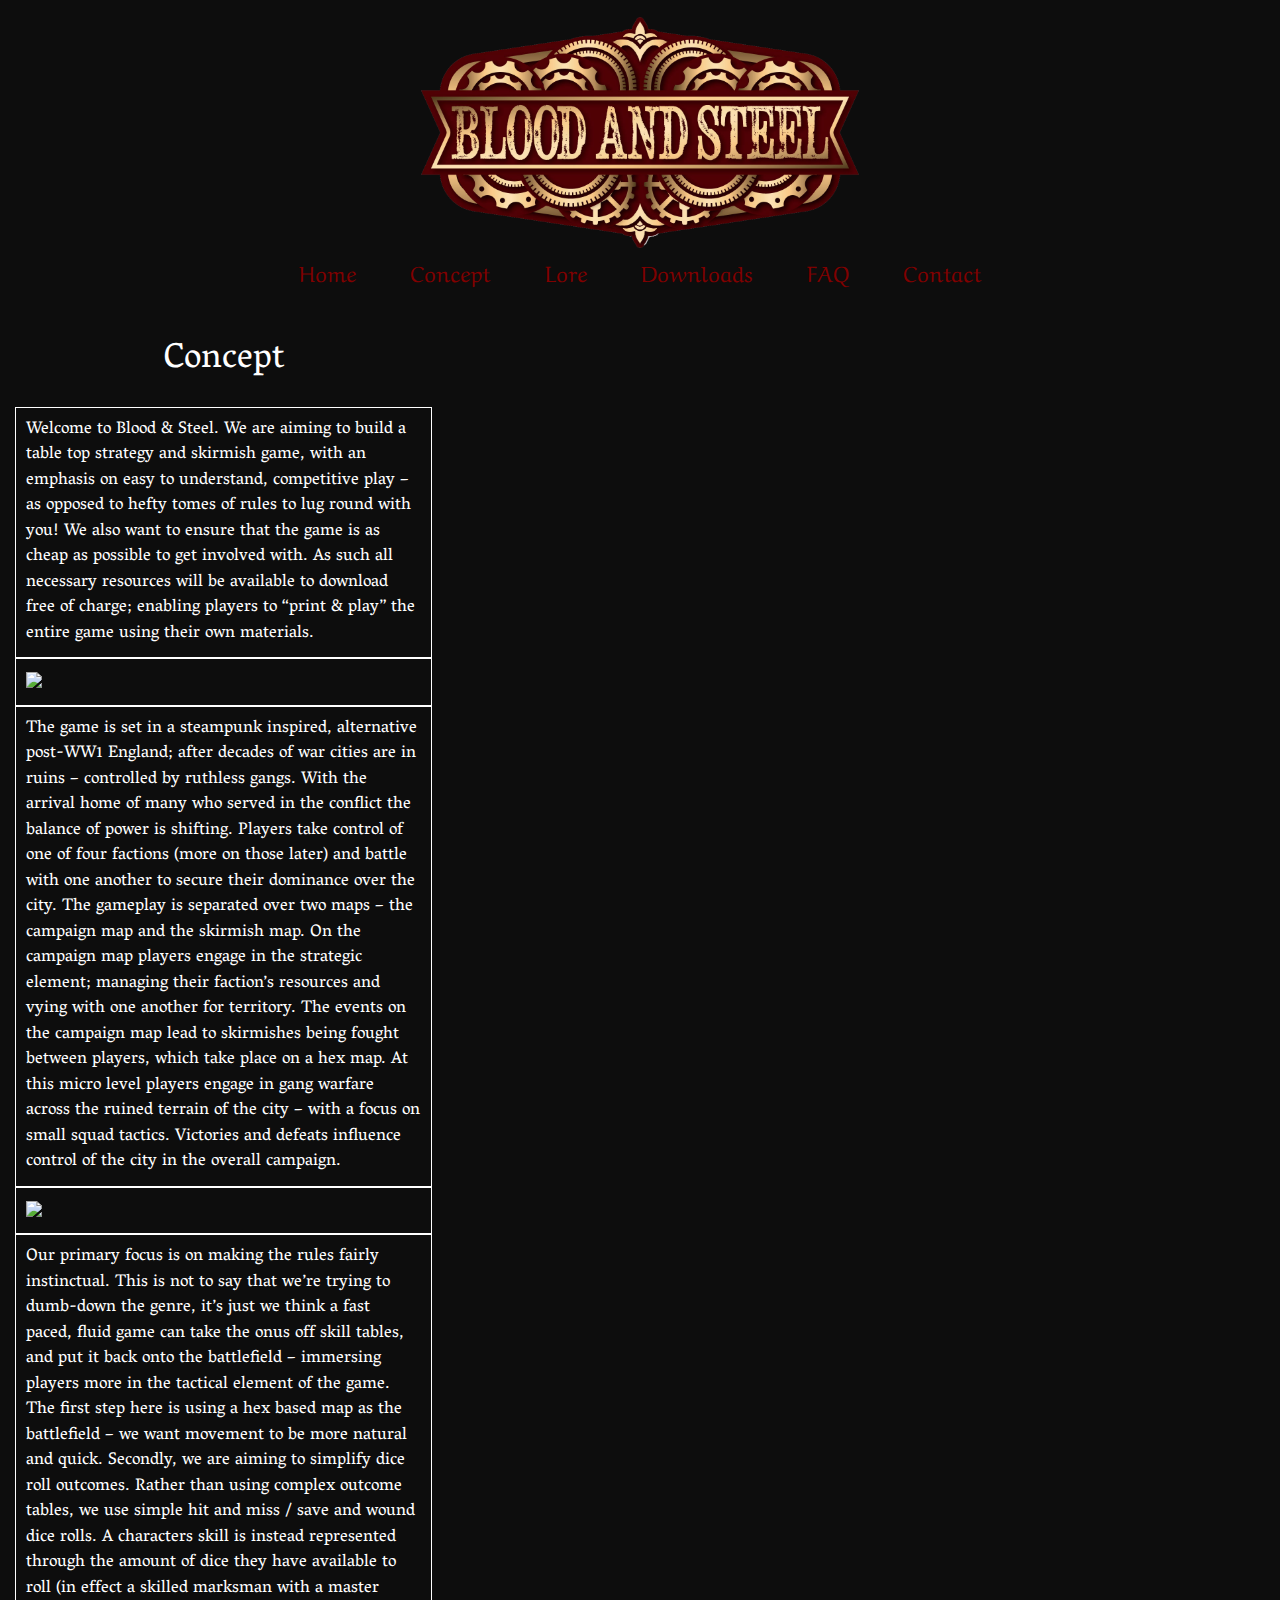
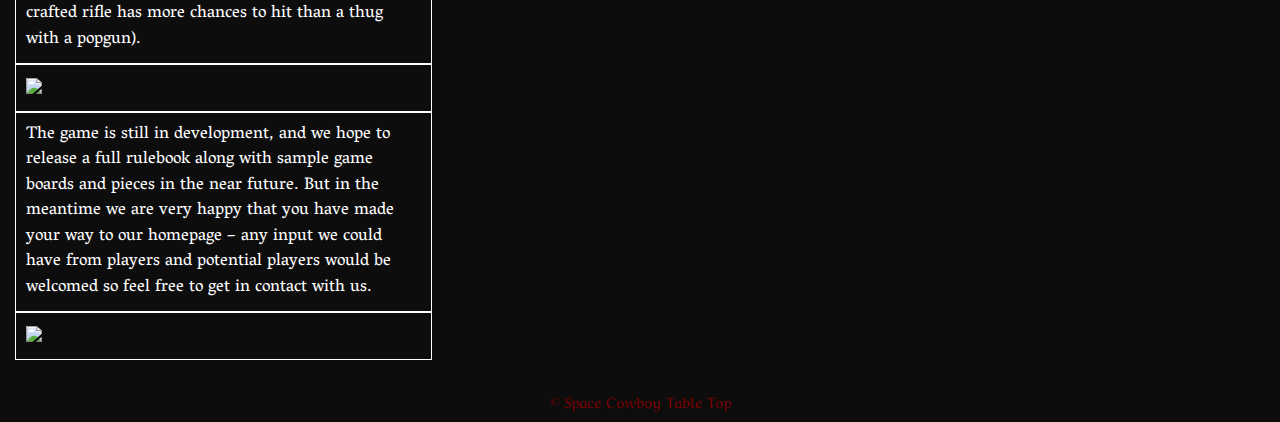
==== concept.html @ 3e276b31 "test" ====
<!DOCTYPE html>
<html>

<link rel="stylesheet" href="././styles/reset.css">
<link rel="stylesheet" href="https://maxcdn.bootstrapcdn.com/bootstrap/4.0.0-alpha.2/css/bootstrap.min.css" >
<link href="https://fonts.googleapis.com/css?family=Aref+Ruqaa:700|Vesper+Libre:400,500,700" rel="stylesheet">
<link rel="stylesheet" href="././styles/main.css">

  <head>
    <meta charset="utf-8">
    <title>Blood &amp; Steel</title>
  </head>
  <body class="container-fluid">
    <header class="col-md-12 nav-static">
      <nav>
        <p class="top-logo">
        </p>
          <a class="col-md-2 nav-links" href="./index.html">Home</a>
          <a class="col-md-2 nav-links" href="./concept.html">Concept</a>
          <a class="col-md-2 nav-links" href="#">Lore</a>
          <a class="col-md-2 nav-links" href="#">Downloads</a>
          <a class="col-md-2 nav-links" href="#">FAQ</a>
          <a class="col-md-2 nav-links" href="#">Contact</a>
      </nav>
    </header>
      <div class="col-md-4 col-md-offset-4 regular-title">
        Concept
      </div>
      <div class="col-md-4 col-md-offset-2 regular-text">
        Welcome to Blood &amp; Steel. We are aiming to build a table top strategy and
        skirmish game, with an emphasis on easy to understand, competitive play – as
        opposed to hefty tomes of rules to lug round with you! We also want to ensure
        that the game is as cheap as possible to get involved with. As such all necessary
        resources will be available to download free of charge; enabling players to
        “print &amp; play” the entire game using their own materials.
      </div>
      <div class="col-md-4 regular-text">
        <img src="http://placehold.it/443x201">
      </div>
      <div class="col-md-4 col-md-push-6 regular-text">
        The game is set in a steampunk inspired, alternative post-WW1 England; after
        decades of war cities are in ruins – controlled by ruthless gangs. With the
        arrival home of many who served in the conflict the balance of power is shifting.
        Players take control of one of four factions (more on those later) and battle
        with one another to secure their dominance over the city. The gameplay is
        separated over two maps – the campaign map and the skirmish map. On the
        campaign map players engage in the strategic element; managing their faction’s
        resources and vying with one another for territory. The events on the campaign
        map lead to skirmishes being fought between players, which take place on a hex
        map. At this micro level players engage in gang warfare across the ruined
        terrain of the city – with a focus on small squad tactics. Victories and
        defeats influence control of the city in the overall campaign.
      </div>
      <div class="col-md-4 col-md-pull-2 regular-text">
        <img src="http://placehold.it/443x400">
      </div>
      <div class="col-md-4 col-md-offset-2 regular-text">
        Our primary focus is on making the rules fairly instinctual. This is not to say
        that we’re trying to dumb-down the genre, it’s just we think a fast paced, fluid
        game can take the onus off skill tables, and put it back onto the
        battlefield – immersing players more in the tactical element of the game.
        The first step here is using a hex based map as the battlefield – we want
        movement to be more natural and quick. Secondly, we are aiming to simplify
        dice roll outcomes. Rather than using complex outcome tables, we use simple
        hit and miss / save and wound dice rolls. A characters skill is instead
        represented through the amount of dice they have available to roll
        (in effect a skilled marksman with a master crafted rifle has more chances
        to hit than a thug with a popgun).
      </div>
      <div class="col-md-4 regular-text">
        <img src="http://placehold.it/443x350">
      </div>
      <div class="col-md-4 col-md-push-6 regular-text">
        The game is still in development, and we hope to release a full rulebook along
        with sample game boards and pieces in the near future. But in the meantime we
        are very happy that you have made your way to our homepage – any input we could
        have from players and potential players would be welcomed so feel free to get
        in contact with us.
      </div>
      <div class="col-md-4 col-md-pull-2 regular-text">
        <img src="http://placehold.it/443x150">
      </div>
    <footer class="col-md-12 foot-static">
      &copy; Space Cowboy Table Top
    </footer>
  </body>
<script src="https://cdnjs.cloudflare.com/ajax/libs/jquery/2.2.4/jquery.min.js"></script>
<script src="./js/main.js"></script>
<script src="https://maxcdn.bootstrapcdn.com/bootstrap/4.0.0-alpha.2/js/bootstrap.min.js">
</html>
---- styles/main.css ----
/*************************
** FONT APIS

font-family: 'Aref Ruqaa', serif;
font-family: 'Vesper Libre', serif;
**************************/

/*************************
** BASE SETUP
**************************/

*, *:before, *:after {
  box-sizing: border-box;
}

.clearfix:before,
.clearfix:after {
  content: " ";
  display: table;
}

.clearfix:after {
  clear: both;
}



/*************************
** BASE ELEMENT STYLES
**************************/

body {
  background-color: #0d0d0d;
}

a {
  color:inherit;
  text-decoration: none;
}

a:hover {
  color:inherit;
  text-decoration: none;
}



/*************************
** BASE CLASS STYLES
**************************/



.nav-static {
  margin: auto;
  margin-top: 5px;
  padding-top: 5px;
  padding-bottom: 5px;
  text-align: center;
}

.top-logo {
  margin-top: 5px;
  margin-left: auto;
  margin-right: auto;
  background-image: url(./../images/logotransparent.png);
  background-repeat: no-repeat;
  background-position: center;
  background-size: 100%;
  width: 500px;
  height: 235px;
  margin-bottom: 5px;
}

.nav-links {
  font-family: 'Aref Ruqaa', serif;
  color: #800000;
  font-size: 22px;
  padding-left: 25px;
  padding-right: 25px;
  margin-bottom: 5px;
  text-align: center;
}

.poem-title {
  padding-top: 40px;
  font-family: 'Aref Ruqaa', serif;
  color: #800000;
  font-size: 35px;
  text-align: center;
  color:
}

.poem {
  padding: 40px 5px 0px 5px;
  font-family: 'Aref Ruqaa', serif;
  color: #800000;
  font-size: 20px;
  text-align: center;
}

.regular-title {
  margin-top: 40px;
  margin-bottom: 20px;
  font-family: 'Vesper Libre', serif;
  color: white;
  font-size: 35px;
  text-align: center;

}

.regular-text {
  font-family: 'Vesper Libre', serif;
  color: white;
  font-size: 17px;
  padding: 10px;
  border: 1px solid white;
}

.foot-static {
  font-family: 'Aref Ruqaa', serif;
  color: #800000;
  font-size: 15px;
  text-align: center;
  margin: 30px 0px 10px 0px;
}

.image-placeholder {

}






/*************************
** BASE ID STYLES
**************************/
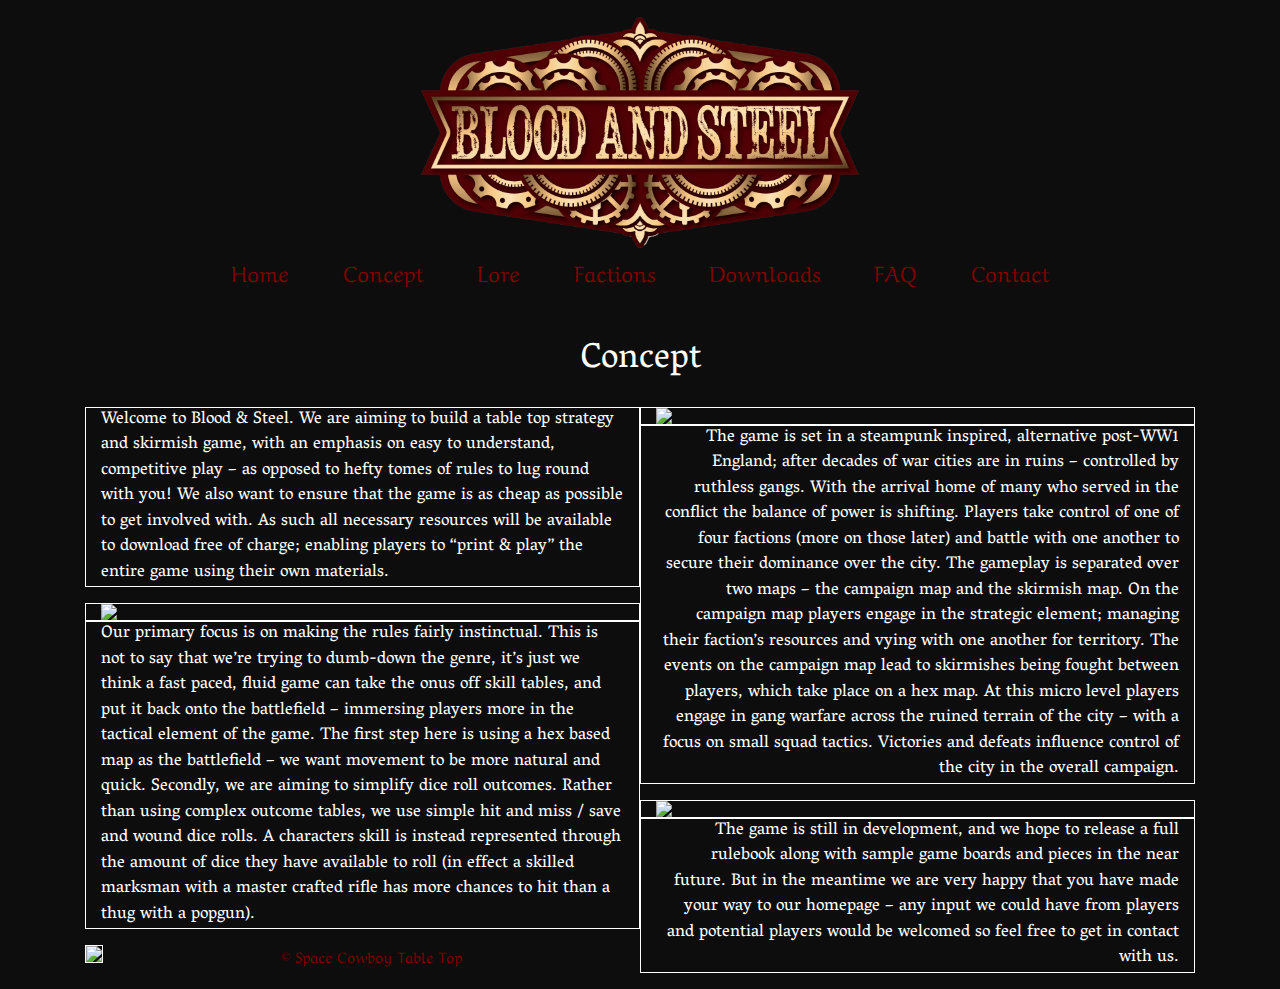
==== commit 92c143da: "fixed some layout stuff" ====
--- a/concept.html
+++ b/concept.html
@@ -10,79 +10,86 @@
     <meta charset="utf-8">
     <title>Blood &amp; Steel</title>
   </head>
-  <body class="container-fluid">
-    <header class="col-md-12 nav-static">
-      <nav>
-        <p class="top-logo">
-        </p>
-          <a class="col-md-2 nav-links" href="./index.html">Home</a>
-          <a class="col-md-2 nav-links" href="./concept.html">Concept</a>
-          <a class="col-md-2 nav-links" href="#">Lore</a>
-          <a class="col-md-2 nav-links" href="#">Downloads</a>
-          <a class="col-md-2 nav-links" href="#">FAQ</a>
-          <a class="col-md-2 nav-links" href="#">Contact</a>
-      </nav>
-    </header>
-      <div class="col-md-4 col-md-offset-4 regular-title">
-        Concept
-      </div>
-      <div class="col-md-4 col-md-offset-2 regular-text">
-        Welcome to Blood &amp; Steel. We are aiming to build a table top strategy and
-        skirmish game, with an emphasis on easy to understand, competitive play – as
-        opposed to hefty tomes of rules to lug round with you! We also want to ensure
-        that the game is as cheap as possible to get involved with. As such all necessary
-        resources will be available to download free of charge; enabling players to
-        “print &amp; play” the entire game using their own materials.
-      </div>
-      <div class="col-md-4 regular-text">
-        <img src="http://placehold.it/443x201">
-      </div>
-      <div class="col-md-4 col-md-push-6 regular-text">
-        The game is set in a steampunk inspired, alternative post-WW1 England; after
-        decades of war cities are in ruins – controlled by ruthless gangs. With the
-        arrival home of many who served in the conflict the balance of power is shifting.
-        Players take control of one of four factions (more on those later) and battle
-        with one another to secure their dominance over the city. The gameplay is
-        separated over two maps – the campaign map and the skirmish map. On the
-        campaign map players engage in the strategic element; managing their faction’s
-        resources and vying with one another for territory. The events on the campaign
-        map lead to skirmishes being fought between players, which take place on a hex
-        map. At this micro level players engage in gang warfare across the ruined
-        terrain of the city – with a focus on small squad tactics. Victories and
-        defeats influence control of the city in the overall campaign.
-      </div>
-      <div class="col-md-4 col-md-pull-2 regular-text">
-        <img src="http://placehold.it/443x400">
-      </div>
-      <div class="col-md-4 col-md-offset-2 regular-text">
-        Our primary focus is on making the rules fairly instinctual. This is not to say
-        that we’re trying to dumb-down the genre, it’s just we think a fast paced, fluid
-        game can take the onus off skill tables, and put it back onto the
-        battlefield – immersing players more in the tactical element of the game.
-        The first step here is using a hex based map as the battlefield – we want
-        movement to be more natural and quick. Secondly, we are aiming to simplify
-        dice roll outcomes. Rather than using complex outcome tables, we use simple
-        hit and miss / save and wound dice rolls. A characters skill is instead
-        represented through the amount of dice they have available to roll
-        (in effect a skilled marksman with a master crafted rifle has more chances
-        to hit than a thug with a popgun).
-      </div>
-      <div class="col-md-4 regular-text">
-        <img src="http://placehold.it/443x350">
-      </div>
-      <div class="col-md-4 col-md-push-6 regular-text">
-        The game is still in development, and we hope to release a full rulebook along
-        with sample game boards and pieces in the near future. But in the meantime we
-        are very happy that you have made your way to our homepage – any input we could
-        have from players and potential players would be welcomed so feel free to get
-        in contact with us.
-      </div>
-      <div class="col-md-4 col-md-pull-2 regular-text">
-        <img src="http://placehold.it/443x150">
-      </div>
-    <footer class="col-md-12 foot-static">
-      &copy; Space Cowboy Table Top
-    </footer>
+  <body>
+    <div class="container">
+
+      <header class="col-md-12 nav-static">
+        <nav>
+          <p class="top-logo">
+          </p>
+            <a class="nav-links" href="./index.html">Home</a>
+            <a class="nav-links" href="./concept.html">Concept</a>
+            <a class="nav-links" href="#">Lore</a>
+            <a class="nav-links" href="#">Factions</a>
+            <a class="nav-links" href="#">Downloads</a>
+            <a class="nav-links" href="#">FAQ</a>
+            <a class="nav-links" href="#">Contact</a>
+        </nav>
+      </header>
+        <div class="col-md-12 regular-title">
+          Concept
+        </div>
+        <div class="text-left">
+          <p class="col-md-6">
+            Welcome to Blood &amp; Steel. We are aiming to build a table top strategy and
+            skirmish game, with an emphasis on easy to understand, competitive play – as
+            opposed to hefty tomes of rules to lug round with you! We also want to ensure
+            that the game is as cheap as possible to get involved with. As such all necessary
+            resources will be available to download free of charge; enabling players to
+            “print &amp; play” the entire game using their own materials.
+          </p>
+          <img class="col-md-6" src="http://placehold.it/448x150">
+        </div>
+
+        <div class="text-right">
+          <p class="col-md-6">
+            The game is set in a steampunk inspired, alternative post-WW1 England; after
+            decades of war cities are in ruins – controlled by ruthless gangs. With the
+            arrival home of many who served in the conflict the balance of power is shifting.
+            Players take control of one of four factions (more on those later) and battle
+            with one another to secure their dominance over the city. The gameplay is
+            separated over two maps – the campaign map and the skirmish map. On the
+            campaign map players engage in the strategic element; managing their faction’s
+            resources and vying with one another for territory. The events on the campaign
+            map lead to skirmishes being fought between players, which take place on a hex
+            map. At this micro level players engage in gang warfare across the ruined
+            terrain of the city – with a focus on small squad tactics. Victories and
+            defeats influence control of the city in the overall campaign.
+          </p>
+          <img class="col-md-6 text-right" src="http://placehold.it/448x270">
+        </div>
+
+        <div class="text-left">
+          <p class="col-md-6">
+            Our primary focus is on making the rules fairly instinctual. This is not to say
+            that we’re trying to dumb-down the genre, it’s just we think a fast paced, fluid
+            game can take the onus off skill tables, and put it back onto the
+            battlefield – immersing players more in the tactical element of the game.
+            The first step here is using a hex based map as the battlefield – we want
+            movement to be more natural and quick. Secondly, we are aiming to simplify
+            dice roll outcomes. Rather than using complex outcome tables, we use simple
+            hit and miss / save and wound dice rolls. A characters skill is instead
+            represented through the amount of dice they have available to roll
+            (in effect a skilled marksman with a master crafted rifle has more chances
+            to hit than a thug with a popgun).
+          </p>
+          <img class="col-md-6 text-left" src="http://placehold.it/448x200">
+        </div>
+        <div class="text-right">
+          <p class="col-md-6">
+            The game is still in development, and we hope to release a full rulebook along
+            with sample game boards and pieces in the near future. But in the meantime we
+            are very happy that you have made your way to our homepage – any input we could
+            have from players and potential players would be welcomed so feel free to get
+            in contact with us.
+          </p>
+          <img class="text-left" src="http://placehold.it/448x150">
+        </div>
+      <footer class="col-md-12 foot-static">
+        &copy; Space Cowboy Table Top
+      </footer>
+
+    </div>
   </body>
 <script src="https://cdnjs.cloudflare.com/ajax/libs/jquery/2.2.4/jquery.min.js"></script>
 <script src="./js/main.js"></script>
--- a/styles/main.css
+++ b/styles/main.css
@@ -22,6 +22,9 @@
 .clearfix:after {
   clear: both;
 }
+
+
+
 
 
 
@@ -109,11 +112,32 @@
 
 }
 
-.regular-text {
+.text-left,
+.text-right {
   font-family: 'Vesper Libre', serif;
   color: white;
   font-size: 17px;
-  padding: 10px;
+  
+  /*border: 1px solid white;*/
+}
+
+.text-left p {
+  float: left;
+  border: 1px solid white;
+}
+
+.text-left img {
+  float: right;
+  border: 1px solid white;
+}
+
+.text-right p {
+  float: right;
+  border: 1px solid white;
+}
+
+.text-right img {
+  float: left;
   border: 1px solid white;
 }
 
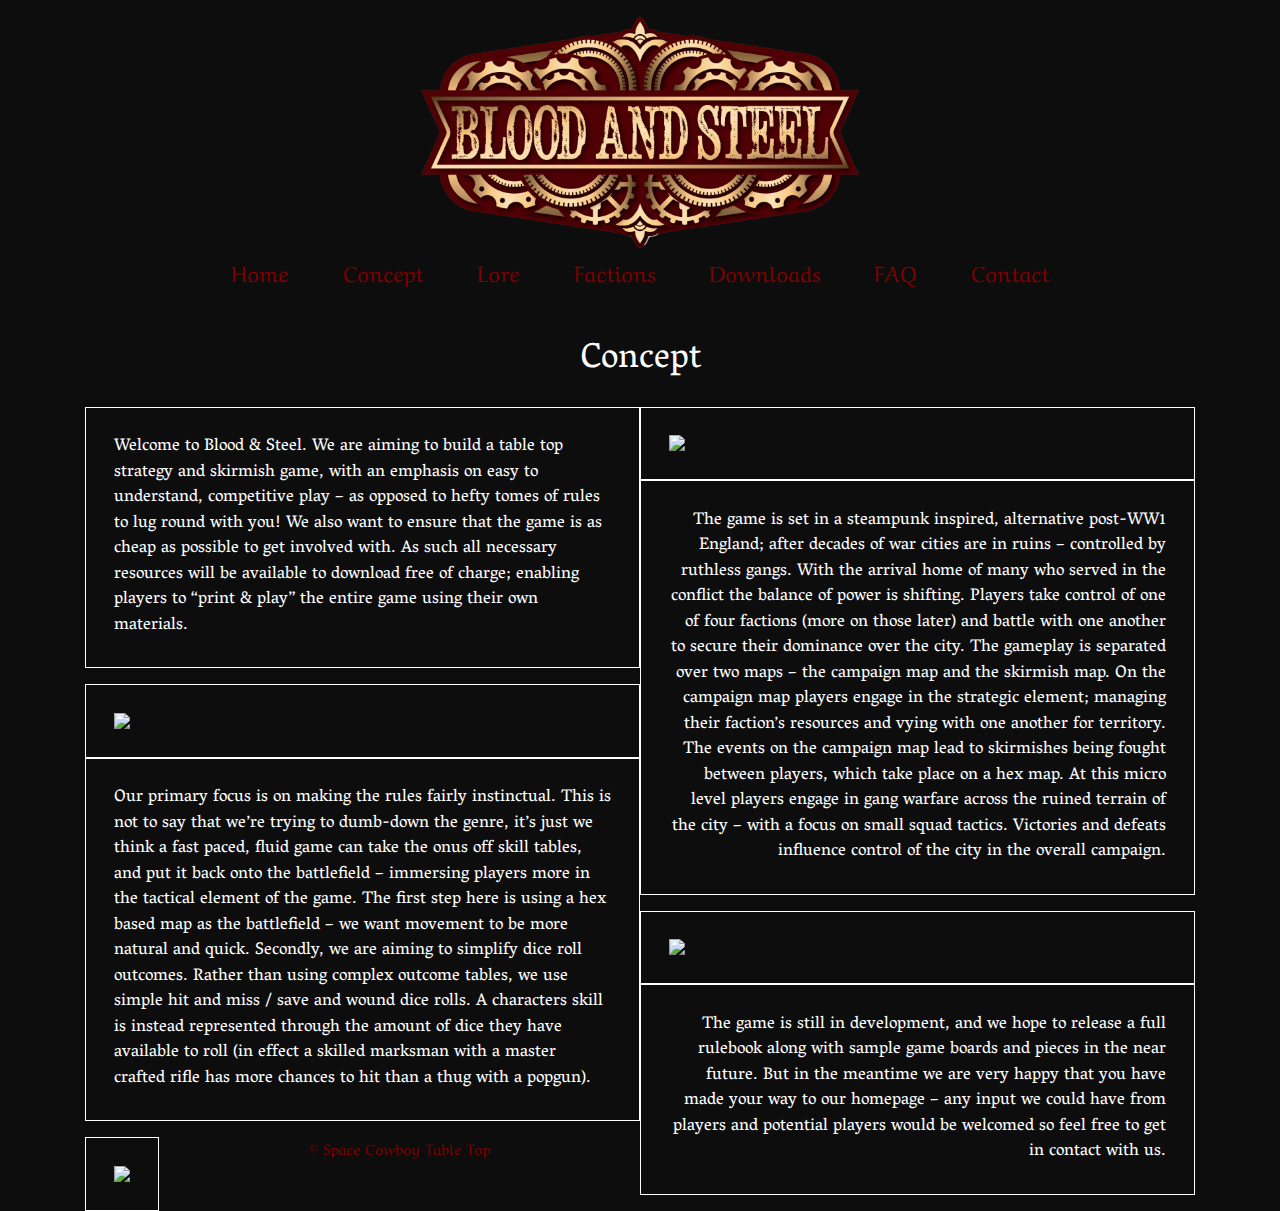
==== commit 6720e906: "added template page for entire site" ====
--- a/concept.html
+++ b/concept.html
@@ -17,13 +17,13 @@
         <nav>
           <p class="top-logo">
           </p>
-            <a class="nav-links" href="./index.html">Home</a>
-            <a class="nav-links" href="./concept.html">Concept</a>
-            <a class="nav-links" href="#">Lore</a>
-            <a class="nav-links" href="#">Factions</a>
-            <a class="nav-links" href="#">Downloads</a>
-            <a class="nav-links" href="#">FAQ</a>
-            <a class="nav-links" href="#">Contact</a>
+          <a class="nav-links" href="./index.html">Home</a>
+          <a class="nav-links" href="./concept.html">Concept</a>
+          <a class="nav-links" href="./lore.html">Lore</a>
+          <a class="nav-links" href="./factions.html">Factions</a>
+          <a class="nav-links" href="./downloads.html">Downloads</a>
+          <a class="nav-links" href="./faq.html">FAQ</a>
+          <a class="nav-links" href="./contact.html">Contact</a>
         </nav>
       </header>
         <div class="col-md-12 regular-title">
@@ -38,7 +38,7 @@
             resources will be available to download free of charge; enabling players to
             “print &amp; play” the entire game using their own materials.
           </p>
-          <img class="col-md-6" src="http://placehold.it/448x150">
+          <img class="col-md-6" src="http://placehold.it/448x157">
         </div>
 
         <div class="text-right">
@@ -56,7 +56,7 @@
             terrain of the city – with a focus on small squad tactics. Victories and
             defeats influence control of the city in the overall campaign.
           </p>
-          <img class="col-md-6 text-right" src="http://placehold.it/448x270">
+          <img class="col-md-6 text-right" src="http://placehold.it/448x310">
         </div>
 
         <div class="text-left">
--- a/styles/main.css
+++ b/styles/main.css
@@ -95,7 +95,7 @@
 }
 
 .poem {
-  padding: 40px 5px 0px 5px;
+  padding: 10px 5px 0px 5px;
   font-family: 'Aref Ruqaa', serif;
   color: #800000;
   font-size: 20px;
@@ -109,7 +109,6 @@
   color: white;
   font-size: 35px;
   text-align: center;
-
 }
 
 .text-left,
@@ -117,28 +116,30 @@
   font-family: 'Vesper Libre', serif;
   color: white;
   font-size: 17px;
-  
-  /*border: 1px solid white;*/
 }
 
 .text-left p {
   float: left;
   border: 1px solid white;
+  padding: 2.5%;
 }
 
 .text-left img {
   float: right;
   border: 1px solid white;
+  padding: 2.5%;
 }
 
 .text-right p {
   float: right;
   border: 1px solid white;
+  padding: 2.5%;
 }
 
 .text-right img {
   float: left;
   border: 1px solid white;
+  padding: 2.5%;
 }
 
 .foot-static {
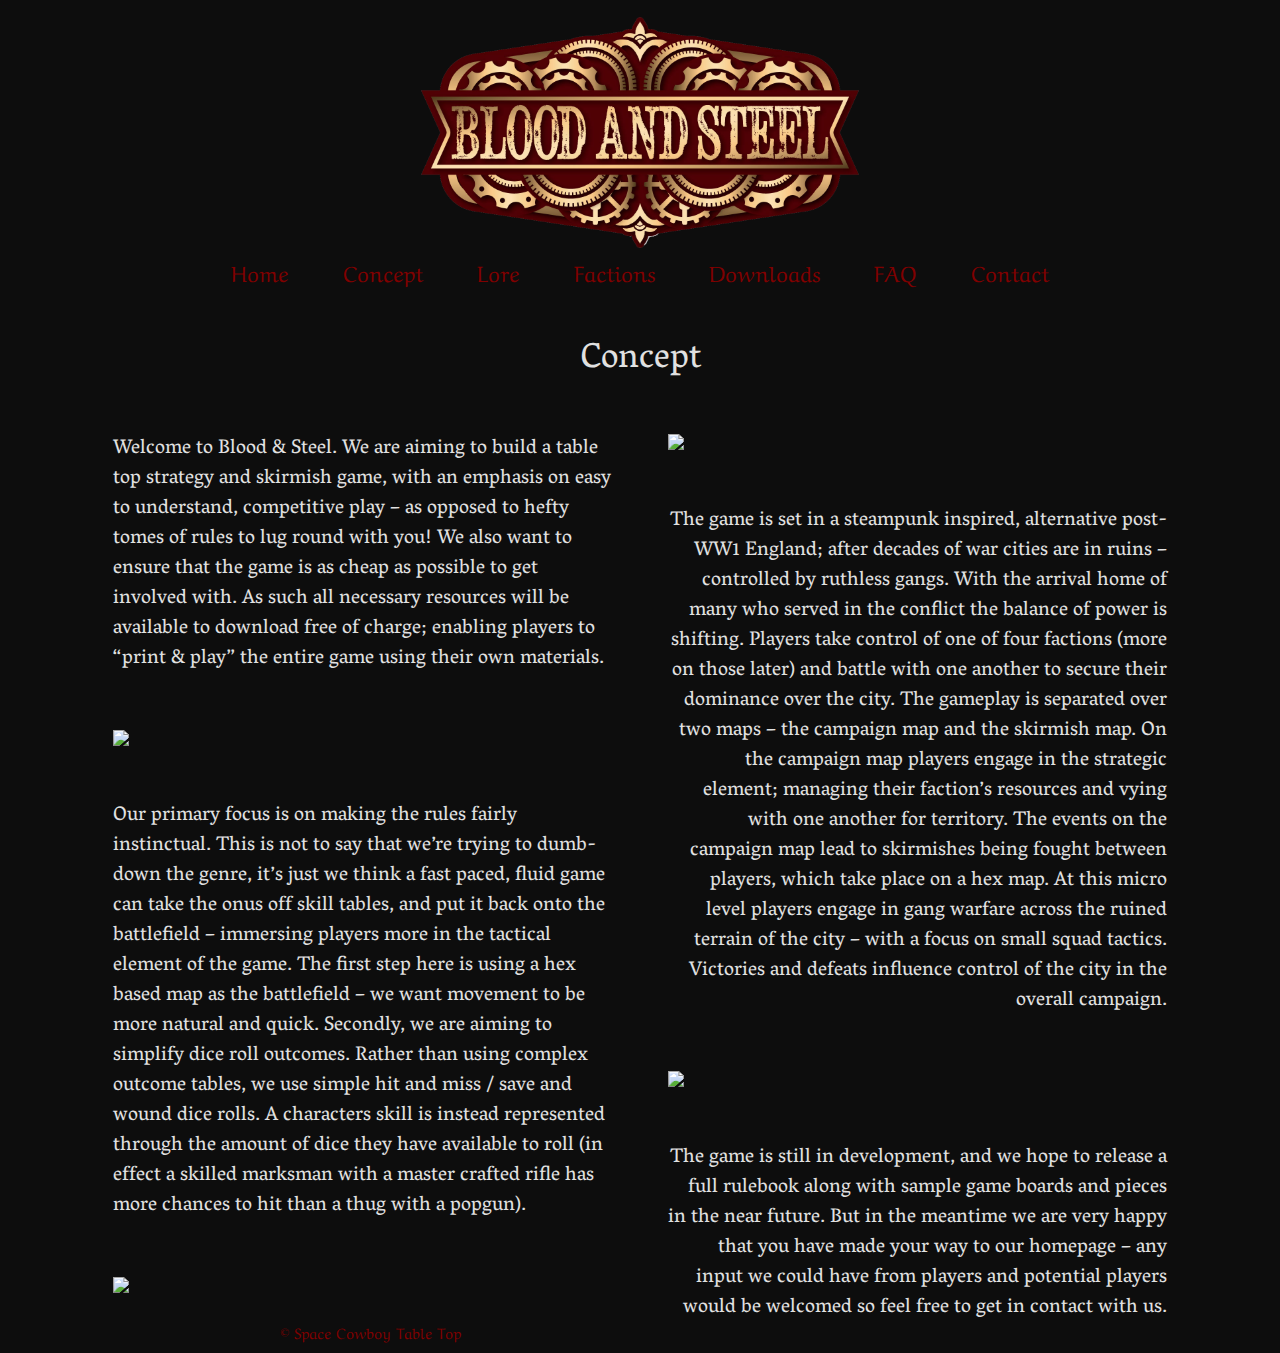
==== commit 4da0f06e: "far section added some tweaks needed there" ====
--- a/concept.html
+++ b/concept.html
@@ -38,7 +38,7 @@
             resources will be available to download free of charge; enabling players to
             “print &amp; play” the entire game using their own materials.
           </p>
-          <img class="col-md-6" src="http://placehold.it/448x157">
+          <img class="col-md-6" src="http://placehold.it/448x156">
         </div>
 
         <div class="text-right">
@@ -56,7 +56,7 @@
             terrain of the city – with a focus on small squad tactics. Victories and
             defeats influence control of the city in the overall campaign.
           </p>
-          <img class="col-md-6 text-right" src="http://placehold.it/448x310">
+          <img class="col-md-6 text-right" src="http://placehold.it/448x312">
         </div>
 
         <div class="text-left">
@@ -73,7 +73,7 @@
             (in effect a skilled marksman with a master crafted rifle has more chances
             to hit than a thug with a popgun).
           </p>
-          <img class="col-md-6 text-left" src="http://placehold.it/448x200">
+          <img class="col-md-6 text-left" src="http://placehold.it/448x265">
         </div>
         <div class="text-right">
           <p class="col-md-6">
@@ -83,7 +83,7 @@
             have from players and potential players would be welcomed so feel free to get
             in contact with us.
           </p>
-          <img class="text-left" src="http://placehold.it/448x150">
+          <img class="col-md-6 text-right" src="http://placehold.it/448x135">
         </div>
       <footer class="col-md-12 foot-static">
         &copy; Space Cowboy Table Top
--- a/styles/main.css
+++ b/styles/main.css
@@ -96,7 +96,7 @@
 
 .poem {
   padding: 10px 5px 0px 5px;
-  font-family: 'Aref Ruqaa', serif;
+  font-family: 'Vesper Libre', serif;
   color: #800000;
   font-size: 20px;
   text-align: center;
@@ -106,7 +106,7 @@
   margin-top: 40px;
   margin-bottom: 20px;
   font-family: 'Vesper Libre', serif;
-  color: white;
+  color: #E1E1E1;
   font-size: 35px;
   text-align: center;
 }
@@ -114,32 +114,99 @@
 .text-left,
 .text-right {
   font-family: 'Vesper Libre', serif;
-  color: white;
-  font-size: 17px;
+  color: #E1E1E1;
+  font-size: 20px;
+  text-align: justify;
 }
 
 .text-left p {
   float: left;
-  border: 1px solid white;
-  padding: 2.5%;
+  padding: 2.5%;
+  margin: 0px;
+  /*border: 1px solid white;*/
 }
 
 .text-left img {
   float: right;
-  border: 1px solid white;
-  padding: 2.5%;
+  padding: 2.5%;
+  /*border: 1px solid white;*/
 }
 
 .text-right p {
   float: right;
-  border: 1px solid white;
-  padding: 2.5%;
+  padding: 2.5%;
+  margin: 0px;
+  /*border: 1px solid white;*/
 }
 
 .text-right img {
   float: left;
-  border: 1px solid white;
-  padding: 2.5%;
+  padding: 2.5%;
+  margin: 0px;
+  /*border: 1px solid white;*/
+}
+
+.lore-title {
+  margin-top: 40px;
+  margin-bottom: 20px;
+  font-family: 'Vesper Libre', serif;
+  color: #E1E1E1;
+  font-size: 30px;
+  text-align: center;
+  padding: 0% 12% 0% 12%
+}
+
+.lore-text {
+  margin-top: 40px;
+  margin-bottom: 20px;
+  font-family: 'Vesper Libre', serif;
+  color: #E1E1E1;
+  font-size: 25px;
+  text-align: justify;
+  padding: 0% 12% 0% 12%
+}
+
+.faction-text {
+  font-family: 'Vesper Libre', serif;
+  color: #E1E1E1;
+  font-size: 17px;
+}
+
+.faq-title {
+  margin-top: 40px;
+  margin-bottom: 20px;
+  font-family: 'Aref Ruqaa', serif;
+  color: #E1E1E1;
+  font-size: 30px;
+  text-align: center;
+  padding: 0% 12% 0% 12%
+}
+
+.question {
+  font-family: 'Aref Ruqaa', serif;
+  color: #E1E1E1;
+  font-size: 25px;
+  /*border: 1px solid white;*/
+  padding: 0% 20% 0% 20%;
+}
+
+.question:before {
+  position: absolute;
+  right: 15px;
+  top: 50%;
+  transform: translateY(-50%);
+}
+
+.answer {
+  font-family: 'Vesper Libre', serif;
+  color: #E1E1E1;
+  font-size: 20px;
+  display: none;
+  padding: 0% 20% 0% 20%;
+  /*border: 1px solid white;*/
+}
+
+.question.is-active:before {
 }
 
 .foot-static {
@@ -150,9 +217,6 @@
   margin: 30px 0px 10px 0px;
 }
 
-.image-placeholder {
-
-}
 
 
 
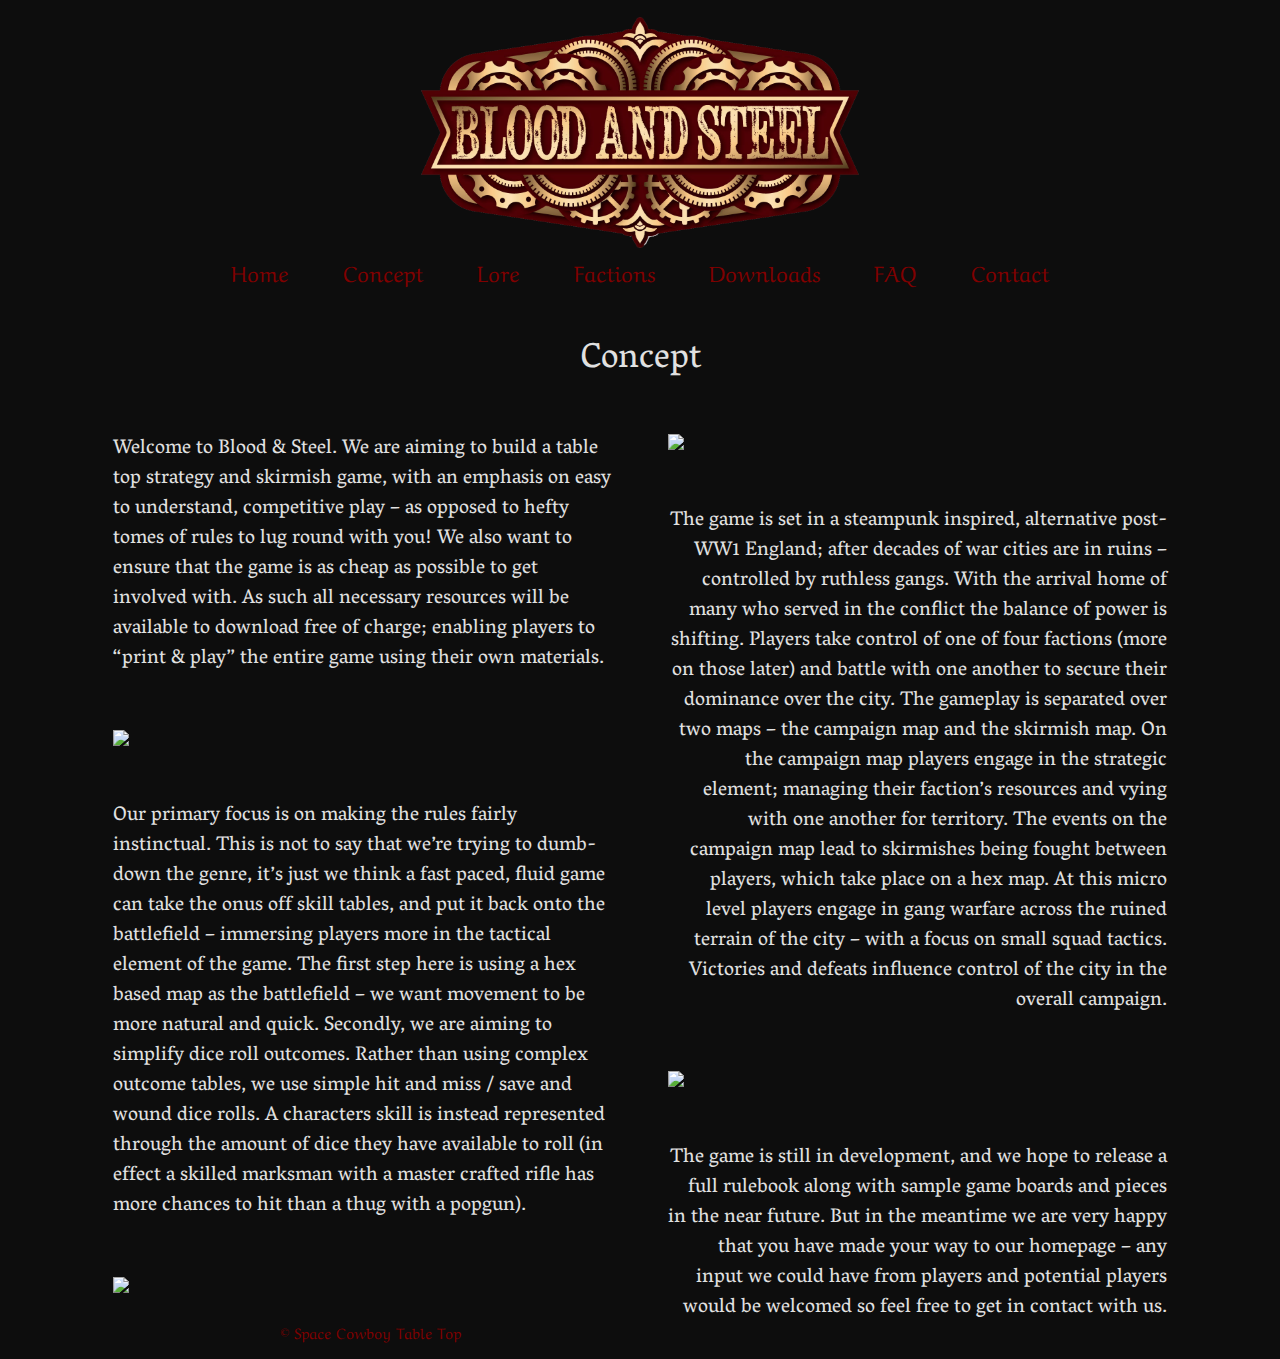
==== commit 5ccf4b23: "clean up" ====
--- a/concept.html
+++ b/concept.html
@@ -38,7 +38,7 @@
             resources will be available to download free of charge; enabling players to
             “print &amp; play” the entire game using their own materials.
           </p>
-          <img class="col-md-6" src="http://placehold.it/448x156">
+          <img class="col-md-6" src="http://placehold.it/448x210">
         </div>
 
         <div class="text-right">
@@ -56,7 +56,7 @@
             terrain of the city – with a focus on small squad tactics. Victories and
             defeats influence control of the city in the overall campaign.
           </p>
-          <img class="col-md-6 text-right" src="http://placehold.it/448x312">
+          <img class="col-md-6 text-right" src="http://placehold.it/448x450">
         </div>
 
         <div class="text-left">
@@ -73,7 +73,7 @@
             (in effect a skilled marksman with a master crafted rifle has more chances
             to hit than a thug with a popgun).
           </p>
-          <img class="col-md-6 text-left" src="http://placehold.it/448x265">
+          <img class="col-md-6 text-left" src="http://placehold.it/448x370">
         </div>
         <div class="text-right">
           <p class="col-md-6">
@@ -83,10 +83,12 @@
             have from players and potential players would be welcomed so feel free to get
             in contact with us.
           </p>
-          <img class="col-md-6 text-right" src="http://placehold.it/448x135">
+          <img class="col-md-6 text-right" src="http://placehold.it/448x170">
         </div>
       <footer class="col-md-12 foot-static">
-        &copy; Space Cowboy Table Top
+        <p>
+          &copy; Space Cowboy Table Top
+        </p>  
       </footer>
 
     </div>
--- a/styles/main.css
+++ b/styles/main.css
@@ -111,6 +111,12 @@
   text-align: center;
 }
 
+.regular-text {
+  font-family: 'Vesper Libre', serif;
+  color: #E1E1E1;
+  font-size: 17px;
+}
+
 .text-left,
 .text-right {
   font-family: 'Vesper Libre', serif;
@@ -170,6 +176,24 @@
   font-family: 'Vesper Libre', serif;
   color: #E1E1E1;
   font-size: 17px;
+}
+
+.downloads-title,
+.contact-title {
+  margin-top: 40px;
+  margin-bottom: 20px;
+  font-family: 'Vesper Libre', serif;
+  color: #E1E1E1;
+  font-size: 35px;
+  text-align: center;
+}
+
+.downloads-text,
+.contact-text {
+  font-family: 'Vesper Libre', serif;
+  color: #E1E1E1;
+  font-size: 20px;
+  padding-left: 20%;
 }
 
 .faq-title {
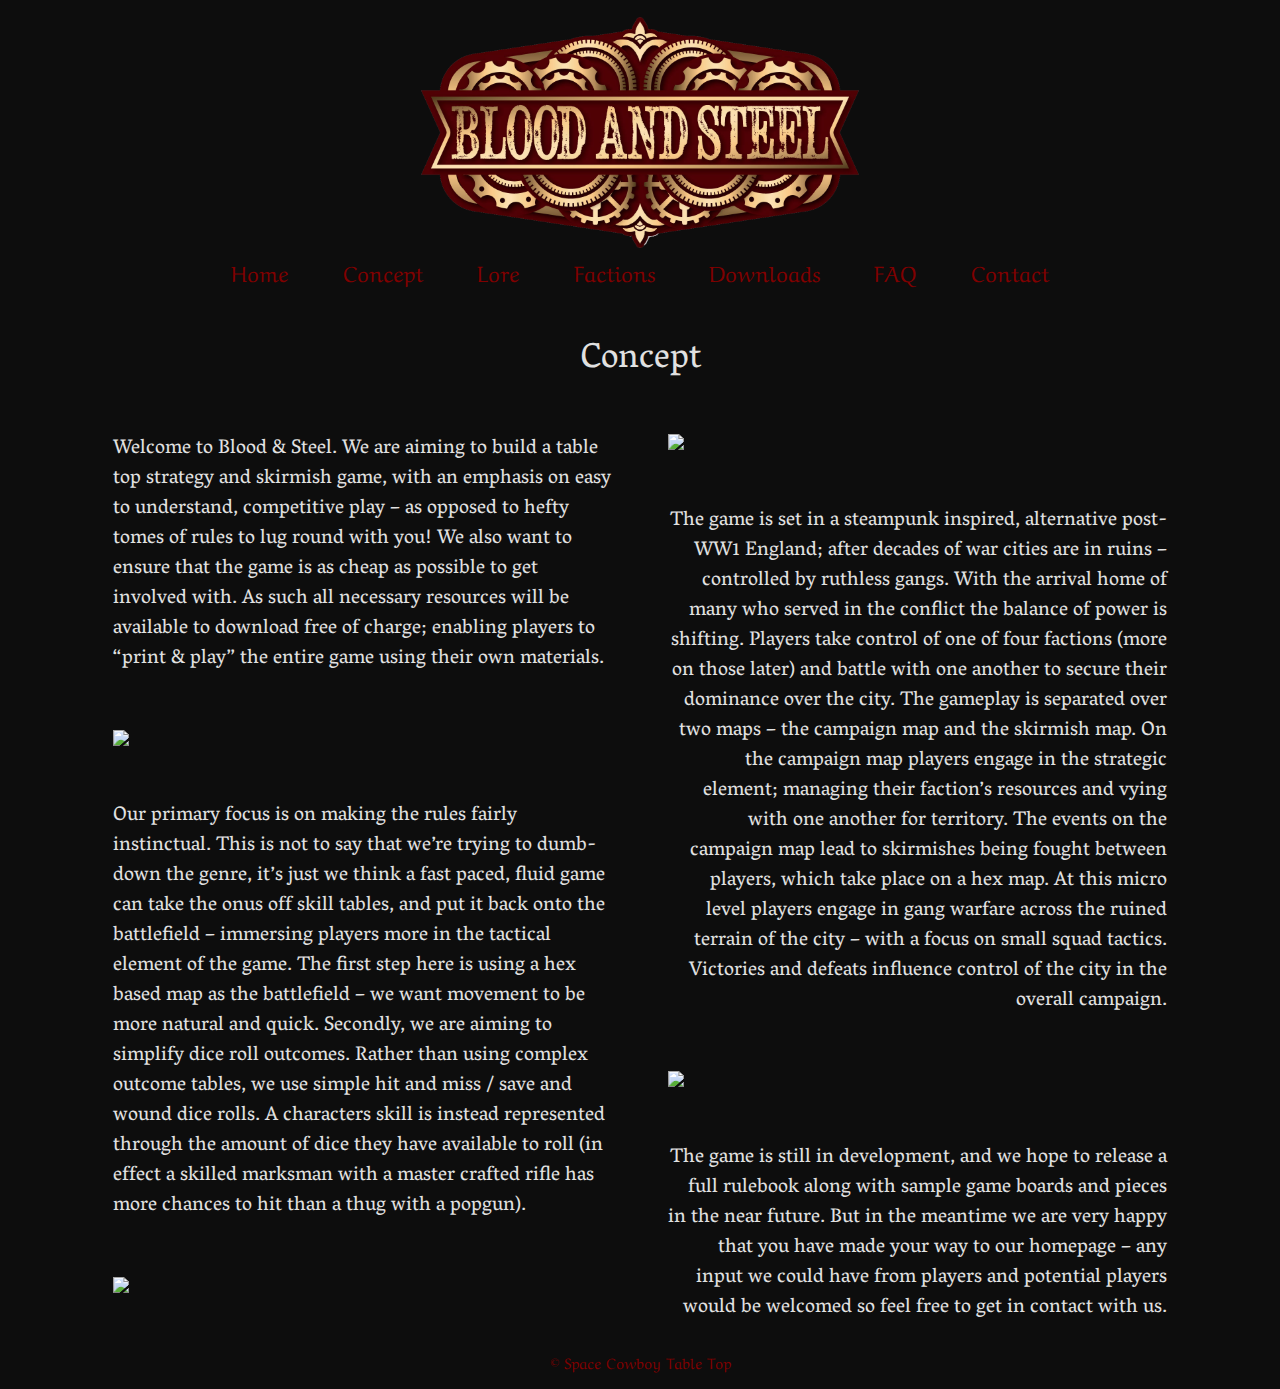
==== commit efe5d6ec: "implemented fullpage.js" ====
--- a/concept.html
+++ b/concept.html
@@ -88,7 +88,7 @@
       <footer class="col-md-12 foot-static">
         <p>
           &copy; Space Cowboy Table Top
-        </p>  
+        </p>
       </footer>
 
     </div>
--- a/styles/main.css
+++ b/styles/main.css
@@ -239,6 +239,7 @@
   font-size: 15px;
   text-align: center;
   margin: 30px 0px 10px 0px;
+  clear: both;
 }
 
 
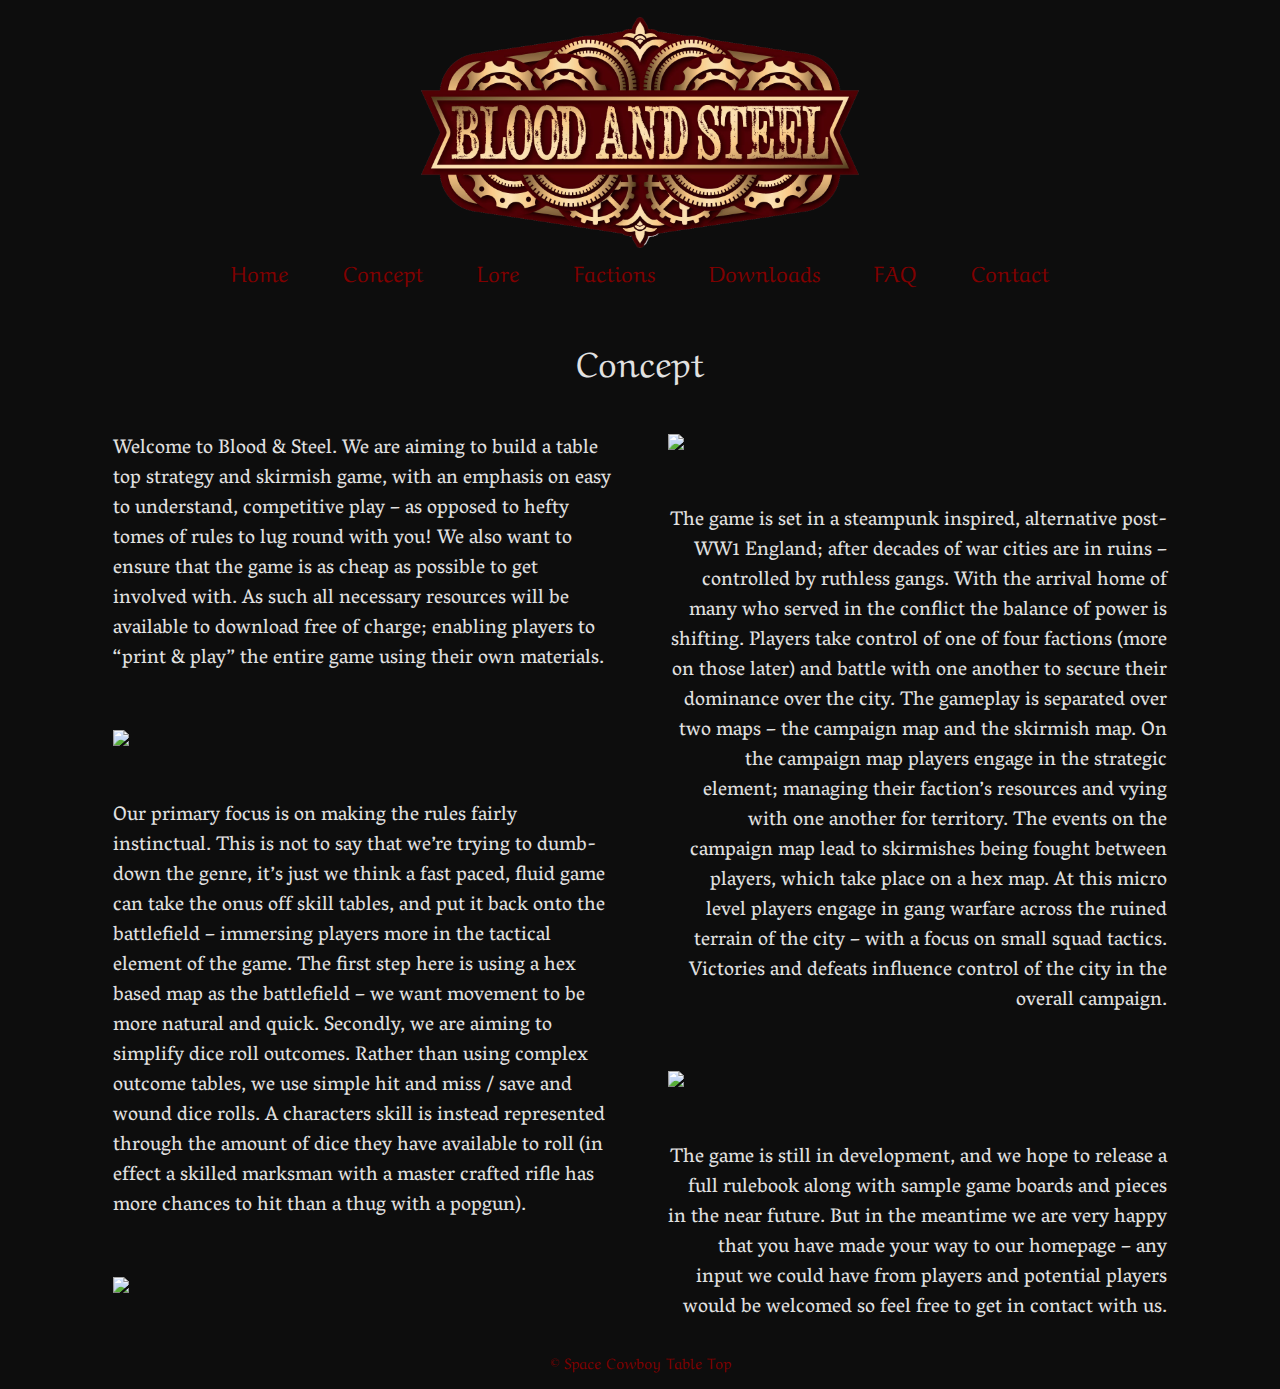
==== commit 53d9d501: "Responsiveness and clean up" ====
--- a/concept.html
+++ b/concept.html
@@ -15,8 +15,7 @@
 
       <header class="col-md-12 nav-static">
         <nav>
-          <p class="top-logo">
-          </p>
+          <a href="./index.html"><p class="top-logo"></p></a>
           <a class="nav-links" href="./index.html">Home</a>
           <a class="nav-links" href="./concept.html">Concept</a>
           <a class="nav-links" href="./lore.html">Lore</a>
@@ -95,5 +94,6 @@
   </body>
 <script src="https://cdnjs.cloudflare.com/ajax/libs/jquery/2.2.4/jquery.min.js"></script>
 <script src="./js/main.js"></script>
+<script type="text/javascript" src="./js/tether.min.js"></script>
 <script src="https://maxcdn.bootstrapcdn.com/bootstrap/4.0.0-alpha.2/js/bootstrap.min.js">
 </html>
--- a/styles/main.css
+++ b/styles/main.css
@@ -75,6 +75,10 @@
   margin-bottom: 5px;
 }
 
+.not-centered .fp-tableCell {
+  vertical-align: top !important;
+}
+
 .nav-links {
   font-family: 'Aref Ruqaa', serif;
   color: #800000;
@@ -105,7 +109,7 @@
 .regular-title {
   margin-top: 40px;
   margin-bottom: 20px;
-  font-family: 'Vesper Libre', serif;
+  font-family: 'Aref Ruqaa', serif;
   color: #E1E1E1;
   font-size: 35px;
   text-align: center;
@@ -115,6 +119,8 @@
   font-family: 'Vesper Libre', serif;
   color: #E1E1E1;
   font-size: 17px;
+  margin: 2.5% 10% 0% 10%;
+  text-align: justify;
 }
 
 .text-left,
@@ -129,53 +135,87 @@
   float: left;
   padding: 2.5%;
   margin: 0px;
-  /*border: 1px solid white;*/
 }
 
 .text-left img {
   float: right;
   padding: 2.5%;
-  /*border: 1px solid white;*/
 }
 
 .text-right p {
   float: right;
   padding: 2.5%;
   margin: 0px;
-  /*border: 1px solid white;*/
 }
 
 .text-right img {
   float: left;
   padding: 2.5%;
   margin: 0px;
+}
+
+.lore-title {
+  margin-top: 40px;
+  margin-bottom: 20px;
+  font-family: 'Vesper Libre', serif;
+  color: #E1E1E1;
+  font-size: 30px;
+  text-align: center;
+  padding: 0% 12% 0% 12%
+}
+
+.lore-text {
+  margin-top: 40px;
+  margin-bottom: 20px;
+  font-family: 'Vesper Libre', serif;
+  color: #E1E1E1;
+  font-size: 25px;
+  text-align: justify;
+  padding: 0% 12% 0% 12%
+}
+
+.faction-title {
+  margin-top: 30px;
+  margin-bottom: 20px;
+  font-family: 'Aref Ruqaa', serif;
+  color: #E1E1E1;
+  font-size: 35px;
+  text-align: center;
+}
+
+.factions-page {
+  margin-top: 100px;
+}
+
+.faction-subtitle {
+  font-family: 'Vesper Libre', serif;
+  color: #E1E1E1;
+  font-size: 25px;
+  padding: 0% 8% 0% 8%;
+}
+
+.faction-text {
+  font-family: 'Vesper Libre', serif;
+  color: #E1E1E1;
+  font-size: 17px;
+  padding: 2% 10% 0% 10%;
+  text-align: justify;
+}
+
+.faction-image {
+  margin-top: 3%;
+  padding: 2% 10% 2% 10%;
   /*border: 1px solid white;*/
 }
 
-.lore-title {
-  margin-top: 40px;
-  margin-bottom: 20px;
-  font-family: 'Vesper Libre', serif;
-  color: #E1E1E1;
-  font-size: 30px;
-  text-align: center;
-  padding: 0% 12% 0% 12%
-}
-
-.lore-text {
-  margin-top: 40px;
-  margin-bottom: 20px;
-  font-family: 'Vesper Libre', serif;
-  color: #E1E1E1;
-  font-size: 25px;
-  text-align: justify;
-  padding: 0% 12% 0% 12%
-}
-
-.faction-text {
-  font-family: 'Vesper Libre', serif;
-  color: #E1E1E1;
-  font-size: 17px;
+.faction-image-special {
+  margin-top: 10%;
+  padding: 2% 10% 2% 10%;
+  /*border: 1px solid white;*/
+}
+
+#fp-nav span {
+  background: #E1E1E1 !important;
 }
 
 .downloads-title,
@@ -210,7 +250,6 @@
   font-family: 'Aref Ruqaa', serif;
   color: #E1E1E1;
   font-size: 25px;
-  /*border: 1px solid white;*/
   padding: 0% 20% 0% 20%;
 }
 
@@ -227,7 +266,6 @@
   font-size: 20px;
   display: none;
   padding: 0% 20% 0% 20%;
-  /*border: 1px solid white;*/
 }
 
 .question.is-active:before {
